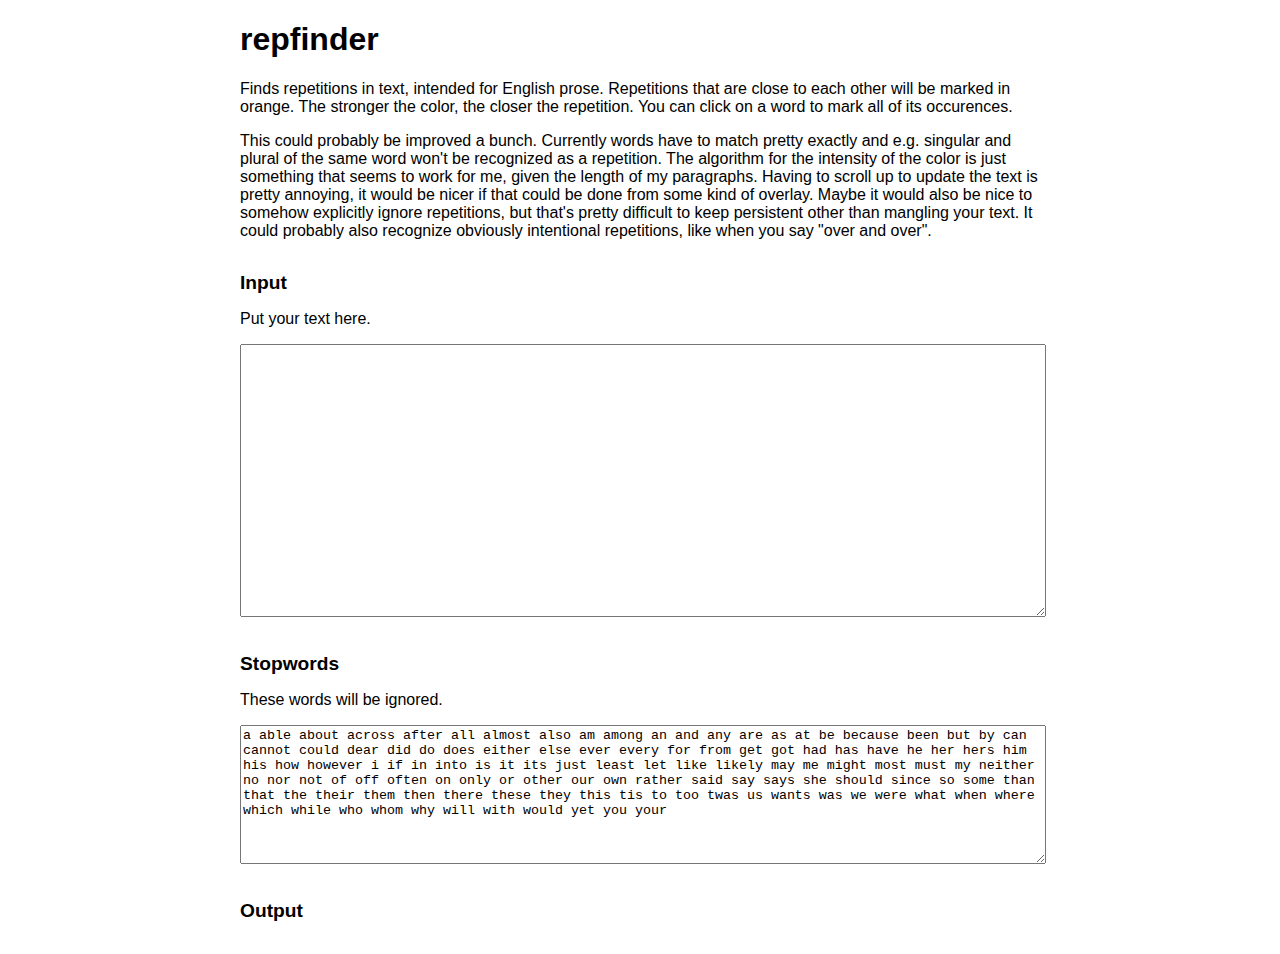
==== repfinder/index.html @ d6c5e7c4 "Add repfinder" ====
<!DOCTYPE html>
<html>
  <head>
    <meta charset="utf-8">
    <title>repfinder</title>
    <link rel="stylesheet" href="repfinder.css">
  </head>
  <body>
    <section id="introduction">
      <h1>repfinder</h1>
      <p>Finds repetitions in text, intended for English prose. Repetitions that are close to each other will be marked in orange. The stronger the color, the closer the repetition. You can click on a word to mark all of its occurences.</p>
      <p>This could probably be improved a bunch. Currently words have to match pretty exactly and e.g. singular and plural of the same word won't be recognized as a repetition. The algorithm for the intensity of the color is just something that seems to work for me, given the length of my paragraphs. Having to scroll up to update the text is pretty annoying, it would be nicer if that could be done from some kind of overlay. Maybe it would also be nice to somehow explicitly ignore repetitions, but that's pretty difficult to keep persistent other than mangling your text. It could probably also recognize obviously intentional repetitions, like when you say "over and over".</p>
    </section>
    <section id="input">
      <h2>Input</h2>
      <p>Put your text here.</p>
      <textarea id="input-area"></textarea>
    </section>
    <section id="stopwords">
      <h2>Stopwords</h2>
      <p>These words will be ignored.</p>
      <textarea id="stopwords-area">a able about across after all almost also am among an and any are as at be because been but by can cannot could dear did do does either else ever every for from get got had has have he her hers him his how however i if in into is it its just least let like likely may me might most must my neither no nor not of off often on only or other our own rather said say says she should since so some than that the their them then there these they this tis to too twas us wants was we were what when where which while who whom why will with would yet you your</textarea>
    </section>
    <section id="output">
      <h2>Output</h2>
    </section>
    <script src="repfinder.js"></script>
  </body>
</html>
---- repfinder/repfinder.css ----
html {
  font-family: sans-serif;
}

body {
  max-width: 800px;
  margin: auto;
}

textarea {
  width: 100%;
}

section {
  margin-bottom: 2em;
}

h2 {
  font-size: 120%;
}

#input-area {
  height: 20em;
}

#stopwords-area {
  height: 10em;
}

#output {
  text-align: justify;
}

.word {
  cursor: pointer;
}

.word:hover {
  opacity: 50%;
}

.marked {
  color: blue !important;
  text-decoration: underline;
  animation: blinker 0.1s linear 3;
}

@keyframes blinker {
  50% {
    opacity: 0;
  }
}
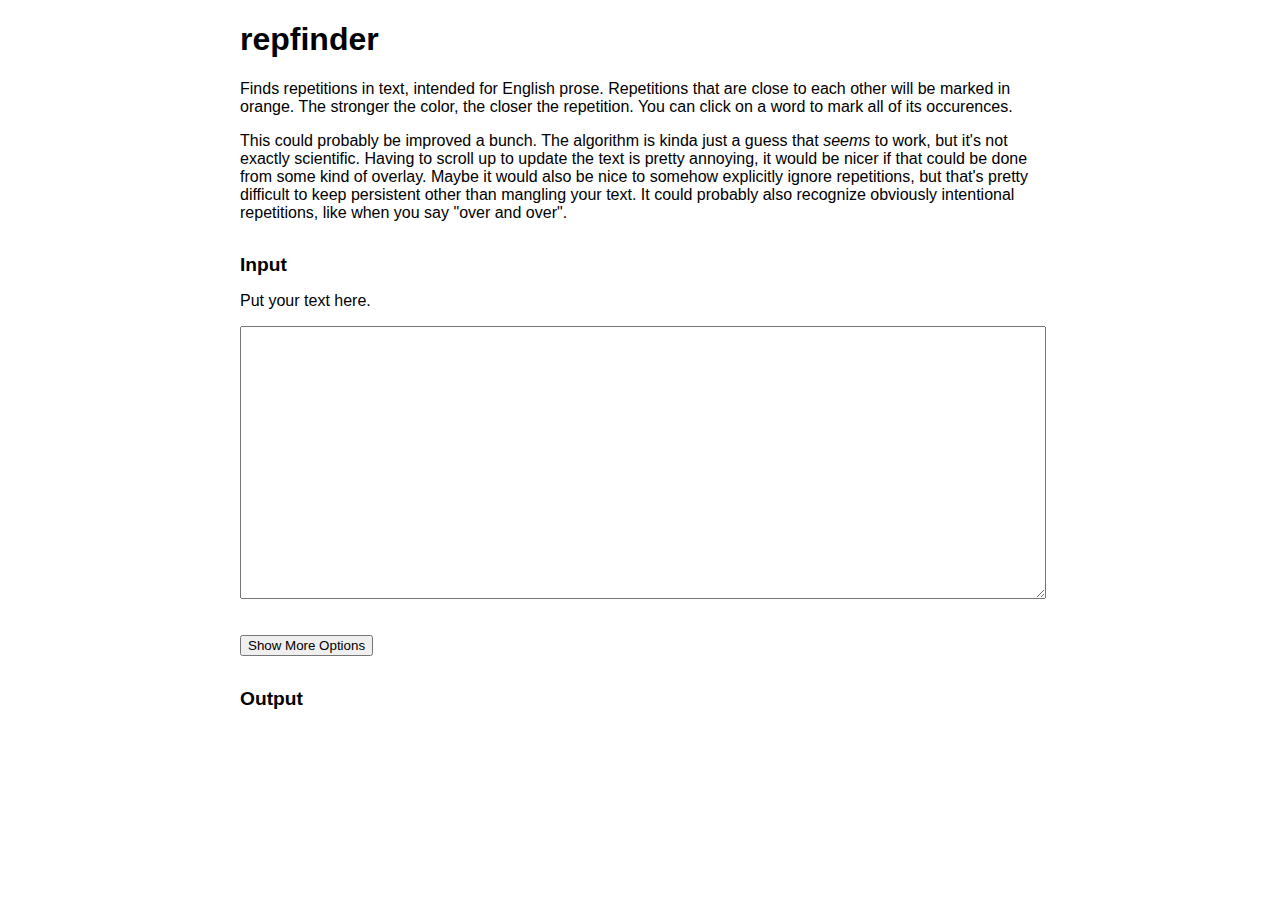
==== commit ccb7a889: "Improve repfinder with more options and stemming" ====
--- a/repfinder/index.html
+++ b/repfinder/index.html
@@ -9,21 +9,47 @@
     <section id="introduction">
       <h1>repfinder</h1>
       <p>Finds repetitions in text, intended for English prose. Repetitions that are close to each other will be marked in orange. The stronger the color, the closer the repetition. You can click on a word to mark all of its occurences.</p>
-      <p>This could probably be improved a bunch. Currently words have to match pretty exactly and e.g. singular and plural of the same word won't be recognized as a repetition. The algorithm for the intensity of the color is just something that seems to work for me, given the length of my paragraphs. Having to scroll up to update the text is pretty annoying, it would be nicer if that could be done from some kind of overlay. Maybe it would also be nice to somehow explicitly ignore repetitions, but that's pretty difficult to keep persistent other than mangling your text. It could probably also recognize obviously intentional repetitions, like when you say "over and over".</p>
+      <p>This could probably be improved a bunch. The algorithm is kinda just a guess that <em>seems</em> to work, but it's not exactly scientific. Having to scroll up to update the text is pretty annoying, it would be nicer if that could be done from some kind of overlay. Maybe it would also be nice to somehow explicitly ignore repetitions, but that's pretty difficult to keep persistent other than mangling your text. It could probably also recognize obviously intentional repetitions, like when you say "over and over".</p>
     </section>
     <section id="input">
       <h2>Input</h2>
       <p>Put your text here.</p>
-      <textarea id="input-area"></textarea>
+      <textarea id="input-area" class="want-change-listener"></textarea>
     </section>
-    <section id="stopwords">
-      <h2>Stopwords</h2>
-      <p>These words will be ignored.</p>
-      <textarea id="stopwords-area">a able about across after all almost also am among an and any are as at be because been but by can cannot could dear did do does either else ever every for from get got had has have he her hers him his how however i if in into is it its just least let like likely may me might most must my neither no nor not of off often on only or other our own rather said say says she should since so some than that the their them then there these they this tis to too twas us wants was we were what when where which while who whom why will with would yet you your</textarea>
+    <section id="options">
+      <button id="more-options-button" type="button">Show More Options</button>
+      <div id="options-collapse">
+        <h2>Stemmer</h2>
+        <p>What algorithm to use to find the "stem" of words. This will try to conflate multiple forms of a word, like singular and plural, into a single thing. For more details and licenses see <a href="https://github.com/words/stemmer">stemmer</a> and <a href="https://github.com/words/lancaster-stemmer">lancaster-stemmer</a>.</p>
+        <select id="stemmer-select" class="want-change-listener">
+          <option value="none">No Stemmer</option>
+          <option value="porter" selected>Porter Stemmer (default)</option>
+          <option value="lancaster">Lancaster Stemmer</option>
+        </select>
+        <h2>Stopwords</h2>
+        <p>These words will be ignored.</p>
+        <textarea id="stopwords-area" class="want-change-listener">a able about across after all almost also am among an and any are as at be because been but by can cannot could dear did do does either else ever every for from get got had has have he he'd her hers him his how however i if in into is it it'd its just least let like likely may me might most must my neither no nor not of off often on only or other our own rather said say says she she'd should since so some than that the their them then there these they this tis to too twas us wants was we were what when where which while who whom why will with would yet you your</textarea>
+        <h2>Weights</h2>
+        <p>You can adjust the way the word heat is calculated here. The algorithm will count up a counter every time a word or a paragraph is encountered. The value for each word is compared with the previous one. If the value is between 0 and the stone cold weight, the word gets a heat marking.</p>
+        <p>
+          <input id="word-weight-field" class="want-change-listener" type="number" min="0" step="any" value="1">
+          <label for="word-weight-field">word weight, added to the counter with every word</label>
+        </p>
+        <p>
+          <input id="paragraph-weight-field" class="want-change-listener" type="number" min="0" step="any" value="50">
+          <label for="paragraph-weight-field">paragraph weight, added to the counter with each paragraph break</label>
+        </p>
+        <p>
+          <input id="stone-cold-field" class="want-change-listener" type="number" min="0" step="any" value="100">
+          <label for="stone-cold-field">stone cold weight, don't mark words after this</label>
+        </p>
+      </div>
     </section>
     <section id="output">
       <h2>Output</h2>
     </section>
+    <script src="lib/lancaster-stemmer.min.js"></script>
+    <script src="lib/porter-stemmer.min.js"></script>
     <script src="repfinder.js"></script>
   </body>
 </html>
--- a/repfinder/repfinder.css
+++ b/repfinder/repfinder.css
@@ -21,6 +21,16 @@
 
 #input-area {
   height: 20em;
+}
+
+#options-collapse {
+  display: none;
+}
+
+#options-collapse.visible {
+  display: block;
+  border-left: 1px solid lightgray;
+  padding-left: 1em;
 }
 
 #stopwords-area {
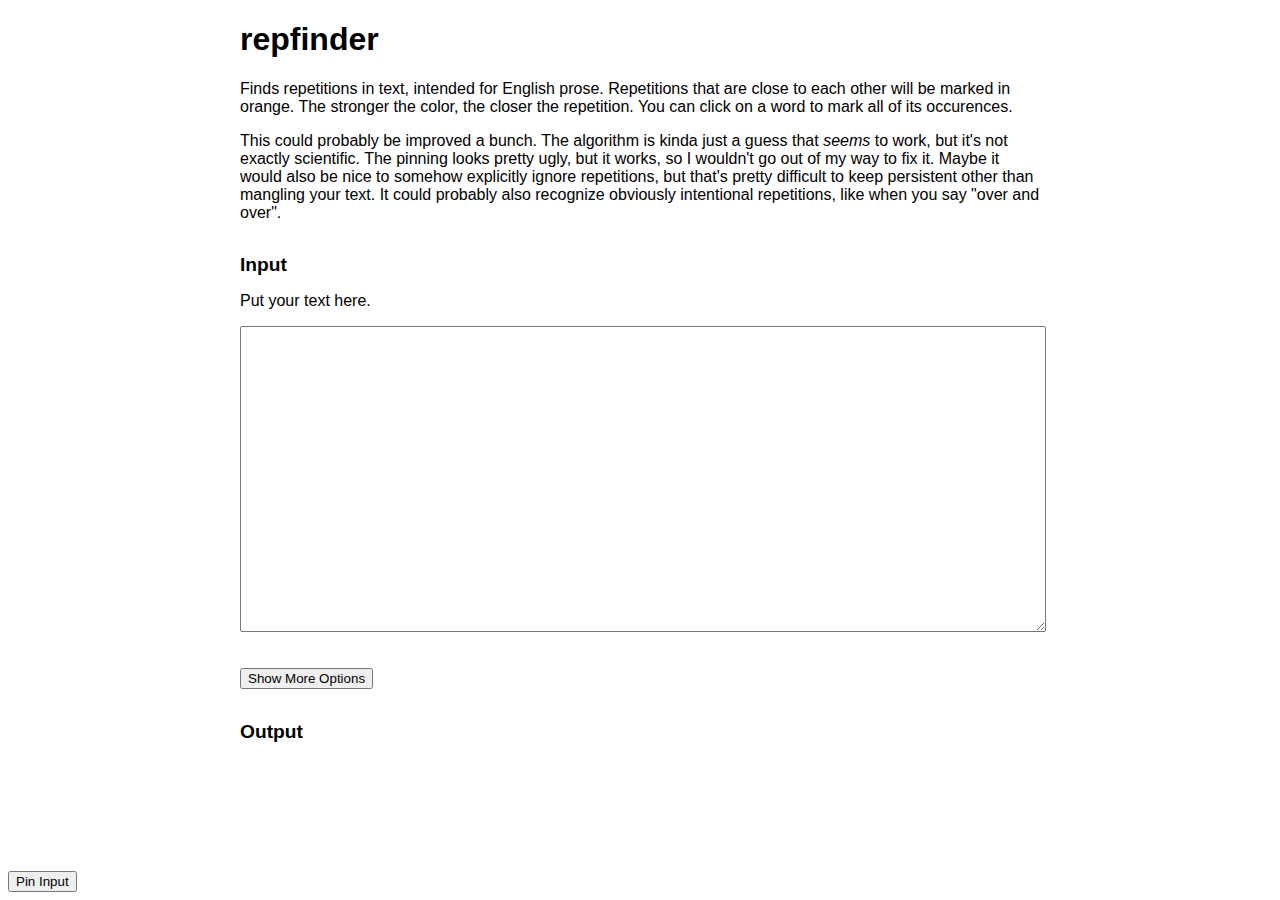
==== commit 06d4b757: "Add input pinning to repfinder" ====
--- a/repfinder/index.html
+++ b/repfinder/index.html
@@ -3,18 +3,23 @@
   <head>
     <meta charset="utf-8">
     <title>repfinder</title>
-    <link rel="stylesheet" href="repfinder.css">
+    <link rel="stylesheet" href="repfinder.css?v=2">
   </head>
   <body>
     <section id="introduction">
+      <div id="fixed-bar">
+        <div id="pin-button-div">
+          <button id="pin-button">Pin Input</button>
+        </div>
+      </div>
       <h1>repfinder</h1>
       <p>Finds repetitions in text, intended for English prose. Repetitions that are close to each other will be marked in orange. The stronger the color, the closer the repetition. You can click on a word to mark all of its occurences.</p>
-      <p>This could probably be improved a bunch. The algorithm is kinda just a guess that <em>seems</em> to work, but it's not exactly scientific. Having to scroll up to update the text is pretty annoying, it would be nicer if that could be done from some kind of overlay. Maybe it would also be nice to somehow explicitly ignore repetitions, but that's pretty difficult to keep persistent other than mangling your text. It could probably also recognize obviously intentional repetitions, like when you say "over and over".</p>
+      <p>This could probably be improved a bunch. The algorithm is kinda just a guess that <em>seems</em> to work, but it's not exactly scientific. The pinning looks pretty ugly, but it works, so I wouldn't go out of my way to fix it. Maybe it would also be nice to somehow explicitly ignore repetitions, but that's pretty difficult to keep persistent other than mangling your text. It could probably also recognize obviously intentional repetitions, like when you say "over and over".</p>
     </section>
     <section id="input">
       <h2>Input</h2>
       <p>Put your text here.</p>
-      <textarea id="input-area" class="want-change-listener"></textarea>
+      <textarea id="input-area" rows="20" class="want-change-listener"></textarea>
     </section>
     <section id="options">
       <button id="more-options-button" type="button">Show More Options</button>
@@ -28,7 +33,7 @@
         </select>
         <h2>Stopwords</h2>
         <p>These words will be ignored.</p>
-        <textarea id="stopwords-area" class="want-change-listener">a able about across after all almost also am among an and any are as at be because been but by can cannot could dear did do does either else ever every for from get got had has have he he'd her hers him his how however i if in into is it it'd its just least let like likely may me might most must my neither no nor not of off often on only or other our own rather said say says she she'd should since so some than that the their them then there these they this tis to too twas us wants was we were what when where which while who whom why will with would yet you your</textarea>
+        <textarea id="stopwords-area" rows="10" class="want-change-listener">a able about across after all almost also am among an and any are as at be because been but by can cannot could dear did do does either else ever every for from get got had has have he he'd her hers him his how however i if in into is it it'd its just least let like likely may me might most must my neither no nor not of off often on only or other our own rather said say says she she'd should since so some than that the their them then there these they this tis to too twas us wants was we were what when where which while who whom why will with would yet you your</textarea>
         <h2>Weights</h2>
         <p>You can adjust the way the word heat is calculated here. The algorithm will count up a counter every time a word or a paragraph is encountered. The value for each word is compared with the previous one. If the value is between 0 and the stone cold weight, the word gets a heat marking.</p>
         <p>
@@ -50,6 +55,6 @@
     </section>
     <script src="lib/lancaster-stemmer.min.js"></script>
     <script src="lib/porter-stemmer.min.js"></script>
-    <script src="repfinder.js"></script>
+    <script src="repfinder.js?v=2"></script>
   </body>
 </html>
--- a/repfinder/repfinder.css
+++ b/repfinder/repfinder.css
@@ -19,8 +19,21 @@
   font-size: 120%;
 }
 
-#input-area {
-  height: 20em;
+#fixed-bar {
+  background: rgba(255, 255, 255, 0.75);
+  width: 100%;
+  position: fixed;
+  bottom: 0;
+  left: 0;
+  padding: 0.5em;
+}
+
+#input-area.pinned {
+  position: fixed;
+  top: 0;
+  left: 0;
+  height: 10em;
+  margin: 0;
 }
 
 #options-collapse {
@@ -31,10 +44,6 @@
   display: block;
   border-left: 1px solid lightgray;
   padding-left: 1em;
-}
-
-#stopwords-area {
-  height: 10em;
 }
 
 #output {
